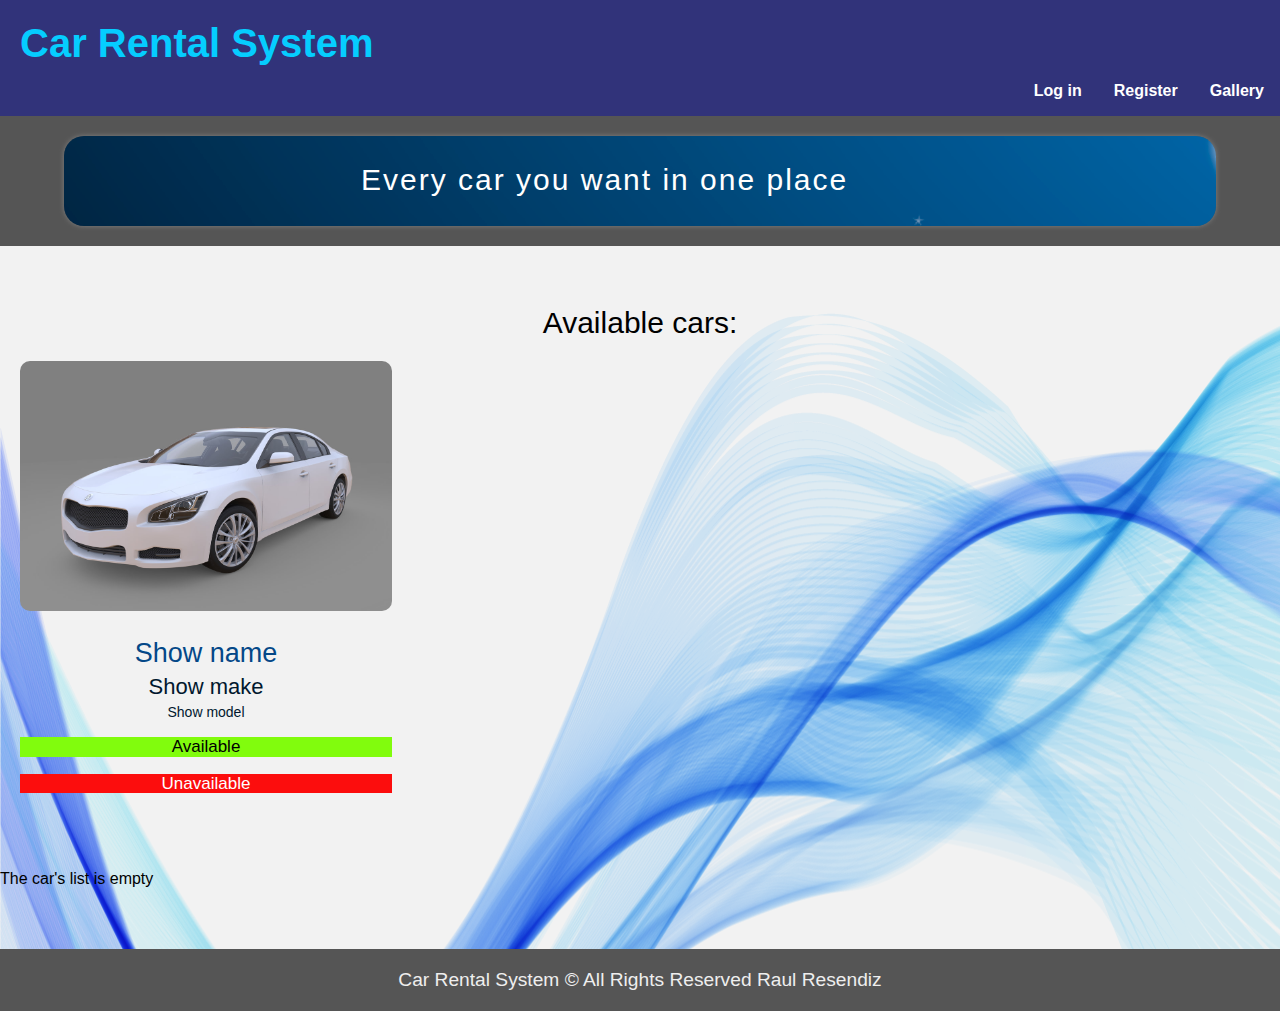
==== src/main/resources/templates/home.html @ 520c812e "User registration and new paths" ====
<!DOCTYPE html>
<html xmlns:th="http://www.thymeleaf.org"
      xmlns="http://www.w3.org/1999/xhtml"
      xmlns:sec="http://www.thymeleaf.org/extras/spring-security">
    <head>
        <title>TODO supply a title</title>
        <meta charset="UTF-8" />
        <meta name="viewport" content="width=device-width, initial-scale=1.0" />
        <link th:href="@{/css/normalize.css}" href="../static/css/normalize.css" rel="stylesheet"/>
        <link th:href="@{/css/main.css}" href="../static/css/main.css" rel="stylesheet"/>
    </head>
    <body>
        <header>
            <div class="menu">
                <h1 class="title">Car Rental System</h1>
                <div class="clearfix"></div>
                <nav class="nav-menu container">
                    <a th:href="@{/login}">Log in</a>
                    <a th:href="@{/register}">Register</a>
                    <a>Gallery</a>
                </nav>
            </div>
        </header>
        <section id="banner">
            <h2>
                Every car you want in one place
            </h2>            
        </section>
        <section class="cars">
            <div class="container">
                <h2 class="subtitle">Available cars:</h2>
                <div class="cars-container" th:if="${cars != null and !cars.empty}">
                    <div class="car" th:each="car : ${cars}">
                        <div class="thumb">
                            <img th:with="carName=${car.name}" th:src="@{/img/genericCar.jpg}" src="../static/img/genericCar.jpg" height="250" alt="Car" />
                        </div>
                        <div class="description">
                            <p class="name" th:text="${car.name}">Show name</p>
                            <p class="make" th:text="${car.brand}">Show make</p>
                            <p class="model" th:text="${car.year}">Show model</p>
                            <p class="available" th:if='${car.availability == "true"}'>Available</p>
                            <p class="unavailable" th:if='${car.availability == "false"}'>Unavailable</p>
                        </div>
                    </div>
                </div>
                <div th:if="${cars == null or cars.empty}">
                    The car's list is empty
                </div>
            </div>
        </section>
        <footer>
            <div id="content">
                Car Rental System &copy All Rights Reserved Raul Resendiz
            </div>
        </footer>
    </body>
</html>
---- src/main/resources/static/css/main.css ----
/*######Color variables######*/
:root{
    --white: #eee;
    --dark: #555;
    --primary: #4169E1;
    --secondary: #31337a;
    --contrast: #05cdff;
    --gray: #ccc;
    --tooDark: #222;
    --true: #81fc0d;
    --false: #fc0d0d;
}

/*######Default######*/
*{
    -webkit-box-sizing: border-box;
    -moz-box-sizing: border-box;
    box-sizing: border-box;
}

body{
    background: var(--dark);
    font-family: RobotoCondensed, Arial;
    font-size: 1rem;
}

.menu{
    background: var(--secondary);
}

.title{
    display: block;
    float: left;
    color: var(--contrast);
    font-weight: 700;
    font-size: 40px;
    margin: 0;
    padding-left: 20px;
    padding-top: 20px;
}

.subtitle{
    display: block;
    font-weight: 400;
    font-size: 30px;
    margin: 0 auto;
    text-align: center;

}

.user_info{
    display: block;
    float: right;
    margin: 20px;
    padding: 5px;
}

.clearfix{
    float: none;
    clear: both;
}

.nav-menu{
    display: flex;
    flex-direction: row;
    justify-content: flex-end;
}

.nav-menu a{
    display: block;
    text-align: center;
    color: white;
    text-decoration: none;
    font-size: 1rem;
    font-weight: 700;
    padding: 1rem;
    cursor: pointer;
    transition: all 200ms;
}

.nav-menu a:hover{
    background: var(--primary);
    color: var(--oscuro);
}

#banner{
    width: 90%;
    height: 90px;
    border-radius: 20px;
    box-shadow: 0px 0px 5px gray;
    background-image: url(../img/bakbaner.png);
    background-position: -200px -200px;
    margin: 20px auto;
    overflow: hidden;
    animation: backBanner 10s linear;
}

@keyframes backBanner{
    0%{
        background-position: 0px 0px;
    }
    100%{
        background-position: -200px -200px;
    }
}

#banner h2{
    display: block;
    width: 850px;
    color: white;
    font-size: 30px;
    font-weight: normal;
    letter-spacing: 2px;
    margin: 0px auto;
    margin-top: 27px;
    margin-right: 5px;
    animation: showText 5s linear;
}

@keyframes showText{
    0%{
        transform: translateX(-600%) scale(5,5);
        opacity: 1;
    }
    50%{
        transform: translateX(600%) scale(5,5);
        opacity: 1;
    }
    75%{
        transform: translateX(-600%) scale(5,5);
        text-shadow: none;
        color: transparent;
        opacity: 0;
    }
    100%{
        transform: translateX(0%) scale(1,1);
        text-shadow: 2px 2px 1px black;
        color: white;
        opacity: 1;
    }
}

.menu .user_info #username{
    border: 2px solid var(--primary);
    border-radius: 5px;
    padding: 10px;
    color: var(--white);
}

.menu .user_info #username input{
    border: 2px solid;
    border-radius: 5px;
    cursor: pointer;
    color: var(--secondary);
    transition: all 200ms;
}

.menu .user_info #username input:hover{
    background: var(--tooDark);
    color: var(--contrast);
}

/*######INFO######*/
#search{
    padding: 20px;
}

#search #add{
    width: 100px;
    display: block;
    margin: 0 auto;
    text-align: center;
    border: 2px solid;
    border-radius: 5px;
    padding: 5px;
    background: var(--white);
    cursor: pointer;
}

#search #add a{
    text-decoration: none;
    color: var(--secondary);
    transition: all 200ms;
}

#search #add:hover{
    background: var(--tooDark);
    color: var(--contrast);
}

#search #add:hover a{
    color: var(--contrast);
}

.cars{
    background-image: url("../img/bg.png");
    background-color: #f2f2f2;
    background-size: auto;
    padding: 60px 0;
}

.cars .container{
    overflow: hidden;
}

.cars .title{
    font-size: 34px;
    line-height: 34px;
    margin-bottom: 40px;
    font-weight: 300;
    color: #5f5d92;
    text-align: center;
}

.cars .cars-container{
    display: flex;
    flex-direction: row;
    flex-wrap: wrap;
    justify-content: space-between;
    padding: 20px;
}

.cars .cars-container .car{
    width: 30%;
    margin-bottom: 40px;
    cursor: pointer;
    border-radius: 10px;
    transition: all 200ms;
}

.cars .jobs-container .car .thumb{
    width: 100%;
    margin-bottom: 10px;
}

.cars .cars-container .car .thumb img{
    width: 100%;
    vertical-align: top;
    border-radius: 10px;
}

.cars .cars-container .car .description{
    text-align: center;
}

.cars .cars-container .car .description .name{
    font-size: 27px;
    color: #044888;
    margin-bottom: 0px;
}

.cars .cars-container .car:hover .description .name{
    color: var(--contrast);
}

.cars .cars-container .car .description .make{
    font-size: 22px;
    color: #01182e;
    margin-top: 5px;
    margin-bottom: 5px;
}


.cars .cars-container .car:hover .description .make{
    color: var(--white);
}

.cars .cars-container .car .description .model{
    font-size: 14px;
    color: #01182e;
    margin-top: 5px;
    margin-bottom: 10px;
}

.cars .cars-container .car:hover .description .model{
    color: var(--white);
}

.cars .cars-container .car .description .available{
    font-size: 17px;
    background: var(--true);
    color: black;
}

.cars .cars-container .car .description .unavailable{
    font-size: 17px;
    background: var(--false);
    color: white;
}

.cars .cars-container .car .description .button{
    display: flex;
    flex-direction: column;
    border: 1px solid;
    border-radius: 5px;
    background: var(--white);
    margin: 10px;
    transition: all 200ms;
}

.cars .cars-container .car .description .button:hover{
    background: var(--tooDark);
    color: var(--contrast);
}

.cars .cars-container .car .description .button a{
    padding: 5px 0px;
    text-decoration: none;
    color: var(--secondary);
}

.cars .cars-container .car .description .button:hover a{
    color: var(--contrast);
}

.cars .cars-container .car:hover{
    background: var(--dark);
    color: var(--white);
}

/*######Footer######*/
footer #content{
    display: block;
    text-align: center;
    margin: 0 auto;
    padding: 20px;
    color: var(--white);
    font-size: 1.2rem;
}

/*######MediaQuery######*/
@media screen and (max-width: 768px){
    .nav-menu{
        flex-direction: column;
    }
    
    .cars .cars-container{
        padding: 0px;
    }
    
    .cars .cars-container .car{
        width: 100%;
    }

    .cars .cars-container .car .thumb img{
        width: 300px;
        display: block;
        margin: auto;
    }

    .cars .cars-container .car .description .category{
        margin: 0 20px;
    }
}
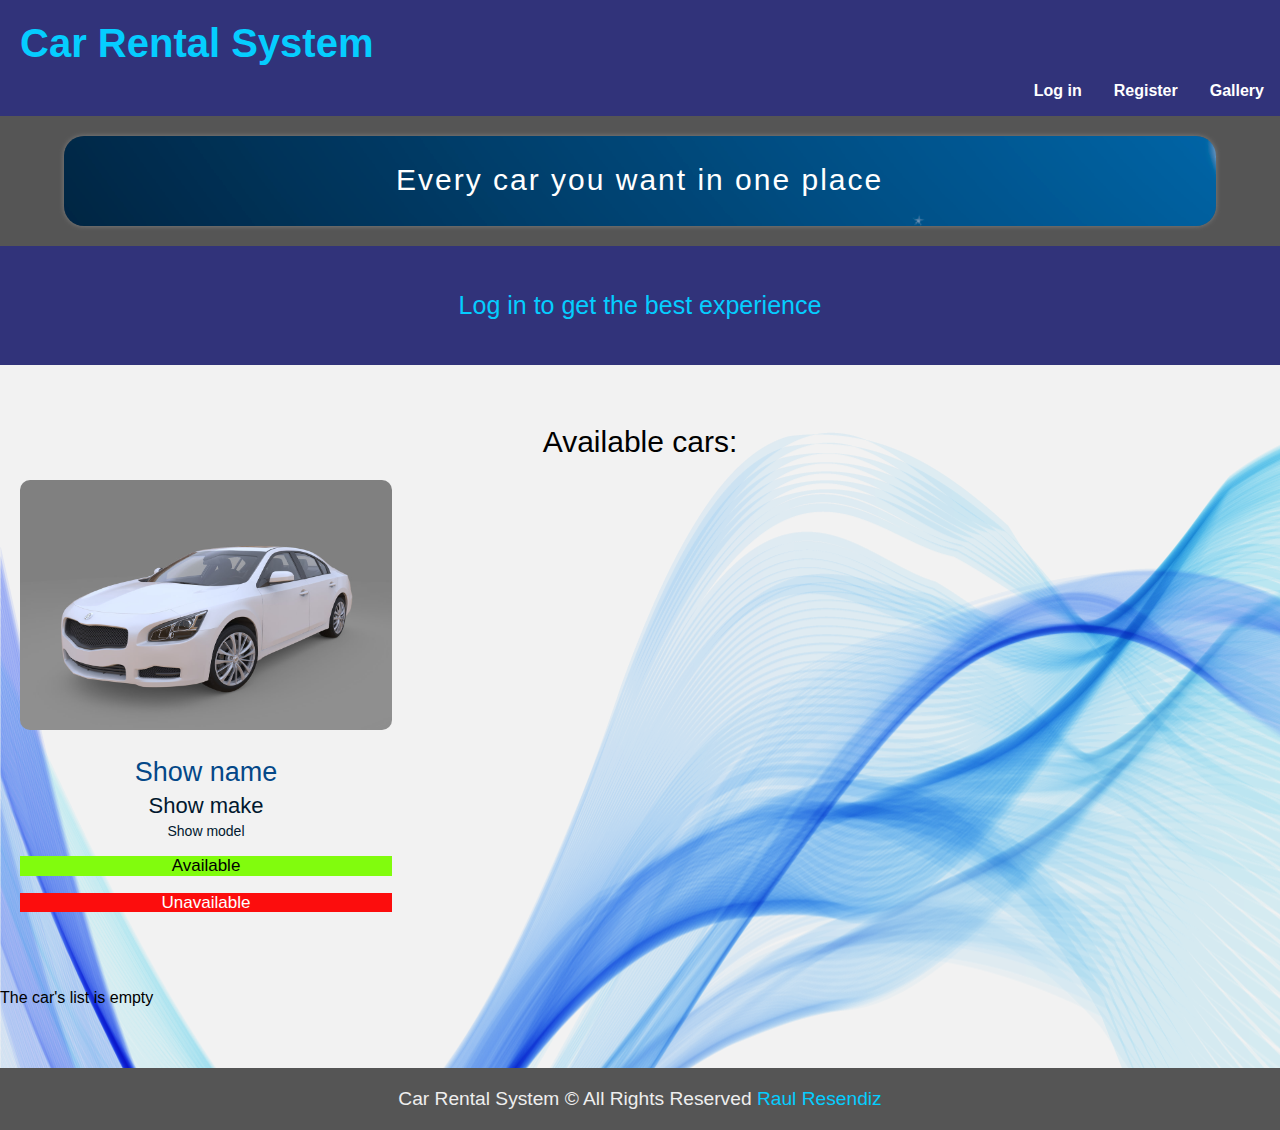
==== commit 16b54b46: "Reservations search and delete, last styles" ====
--- a/src/main/resources/templates/home.html
+++ b/src/main/resources/templates/home.html
@@ -3,21 +3,24 @@
       xmlns="http://www.w3.org/1999/xhtml"
       xmlns:sec="http://www.thymeleaf.org/extras/spring-security">
     <head>
-        <title>TODO supply a title</title>
+        <title>Home Car Rental</title>
         <meta charset="UTF-8" />
         <meta name="viewport" content="width=device-width, initial-scale=1.0" />
+        <link rel="stylesheet" th:href="@{/webjars/font-awesome/css/all.css}"/>
         <link th:href="@{/css/normalize.css}" href="../static/css/normalize.css" rel="stylesheet"/>
         <link th:href="@{/css/main.css}" href="../static/css/main.css" rel="stylesheet"/>
+        <script src="https://code.jquery.com/jquery-1.12.4.js"></script>
+        <script type="text/javascript" th:src="@{/js/index.js}"></script>
     </head>
     <body>
         <header>
             <div class="menu">
-                <h1 class="title">Car Rental System</h1>
+                <h1 class="title">Car Rental System <i class="fas fa-car"></i></h1>
                 <div class="clearfix"></div>
                 <nav class="nav-menu container">
                     <a th:href="@{/login}">Log in</a>
-                    <a th:href="@{/register}">Register</a>
-                    <a>Gallery</a>
+                    <a th:href="@{/logup}">Register</a>
+                    <a id="gallery">Gallery</a>
                 </nav>
             </div>
         </header>
@@ -25,6 +28,11 @@
             <h2>
                 Every car you want in one place
             </h2>            
+        </section>
+        <section id="search">
+            <div id="ordering">
+                <h3>Log in to get the best experience</h3>
+            </div>
         </section>
         <section class="cars">
             <div class="container">
@@ -50,7 +58,7 @@
         </section>
         <footer>
             <div id="content">
-                Car Rental System &copy All Rights Reserved Raul Resendiz
+                Car Rental System &copy All Rights Reserved <a th:href="@{https://rresendizlazaro.github.io/raulresendiz/index.html}">Raul Resendiz</a>
             </div>
         </footer>
     </body>
--- a/src/main/resources/static/css/main.css
+++ b/src/main/resources/static/css/main.css
@@ -113,8 +113,8 @@
     letter-spacing: 2px;
     margin: 0px auto;
     margin-top: 27px;
-    margin-right: 5px;
-    animation: showText 5s linear;
+    margin-right: -30px;
+    animation: showText 3s linear;
 }
 
 @keyframes showText{
@@ -161,11 +161,13 @@
 }
 
 /*######INFO######*/
-#search{
+#search #add{
+    display: flex;
+    justify-content: space-around;
     padding: 20px;
 }
 
-#search #add{
+#search #add p{
     width: 100px;
     display: block;
     margin: 0 auto;
@@ -177,18 +179,63 @@
     cursor: pointer;
 }
 
-#search #add a{
+#search #add p a{
     text-decoration: none;
     color: var(--secondary);
     transition: all 200ms;
 }
 
-#search #add:hover{
+#search #add p:hover{
     background: var(--tooDark);
     color: var(--contrast);
 }
 
-#search #add:hover a{
+#search #add p:hover a{
+    color: var(--contrast);
+}
+
+#search #ordering{
+    background: var(--secondary);
+    margin: 0;
+    padding: 20px;
+}
+
+#search #ordering h3{
+    font-size: 25px;
+    text-align: center;
+    font-weight: 500;
+    color: var(--contrast);
+}
+
+#search #ordering #links{
+    display: flex;
+    justify-content: space-around;
+}
+
+#search #ordering #links p{
+    width: 100px;
+    display: block;
+    margin: 0 auto;
+    text-align: center;
+    border: 2px solid;
+    border-radius: 5px;
+    padding: 5px;
+    background: var(--white);
+    cursor: pointer;
+}
+
+#search #ordering #links p a{
+    text-decoration: none;
+    color: var(--secondary);
+    transition: all 200ms;
+}
+
+#search #ordering #links p:hover {
+    background: var(--tooDark);
+    color: var(--contrast);
+}
+
+#search #ordering #links p:hover a{
     color: var(--contrast);
 }
 
@@ -223,7 +270,6 @@
 .cars .cars-container .car{
     width: 30%;
     margin-bottom: 40px;
-    cursor: pointer;
     border-radius: 10px;
     transition: all 200ms;
 }
@@ -237,6 +283,7 @@
     width: 100%;
     vertical-align: top;
     border-radius: 10px;
+    cursor: pointer;
 }
 
 .cars .cars-container .car .description{
@@ -276,6 +323,18 @@
     color: var(--white);
 }
 
+.cars .cars-container .car .description .price{
+    font-size: 25px;
+    font-weight: 700;
+    color: #01182e;
+    margin-top: 5px;
+    margin-bottom: 10px;
+}
+
+.cars .cars-container .car:hover .description .price{
+    color: var(--white);
+}
+
 .cars .cars-container .car .description .available{
     font-size: 17px;
     background: var(--true);
@@ -318,6 +377,43 @@
     color: var(--white);
 }
 
+.numbers-container{
+    display: flex;
+    justify-content: space-around;
+    background: var(--secondary);
+    padding: 20px;
+}
+
+.numbers-container .cars-num{
+    color: var(--contrast);
+    font-size: 20px;
+}
+
+.numbers-container .numbers a{
+    text-decoration: none;
+    color: var(--white);
+}
+
+.numbers-container .next a{
+    text-decoration: none;
+    color: var(--white);
+}
+
+.numbers-container .next span{
+    color: transparent;
+    cursor: none;
+}
+
+.numbers-container .last a{
+    text-decoration: none;
+    color: var(--white);
+}
+
+.numbers-container .last span{
+    color: transparent;
+    cursor: none;
+}
+
 /*######Footer######*/
 footer #content{
     display: block;
@@ -328,8 +424,17 @@
     font-size: 1.2rem;
 }
 
+footer #content a{
+    text-decoration: none;
+    color: var(--contrast);
+}
+
 /*######MediaQuery######*/
 @media screen and (max-width: 768px){
+    #banner h2{
+        font-size: 26.2px;
+    }
+    
     .nav-menu{
         flex-direction: column;
     }
